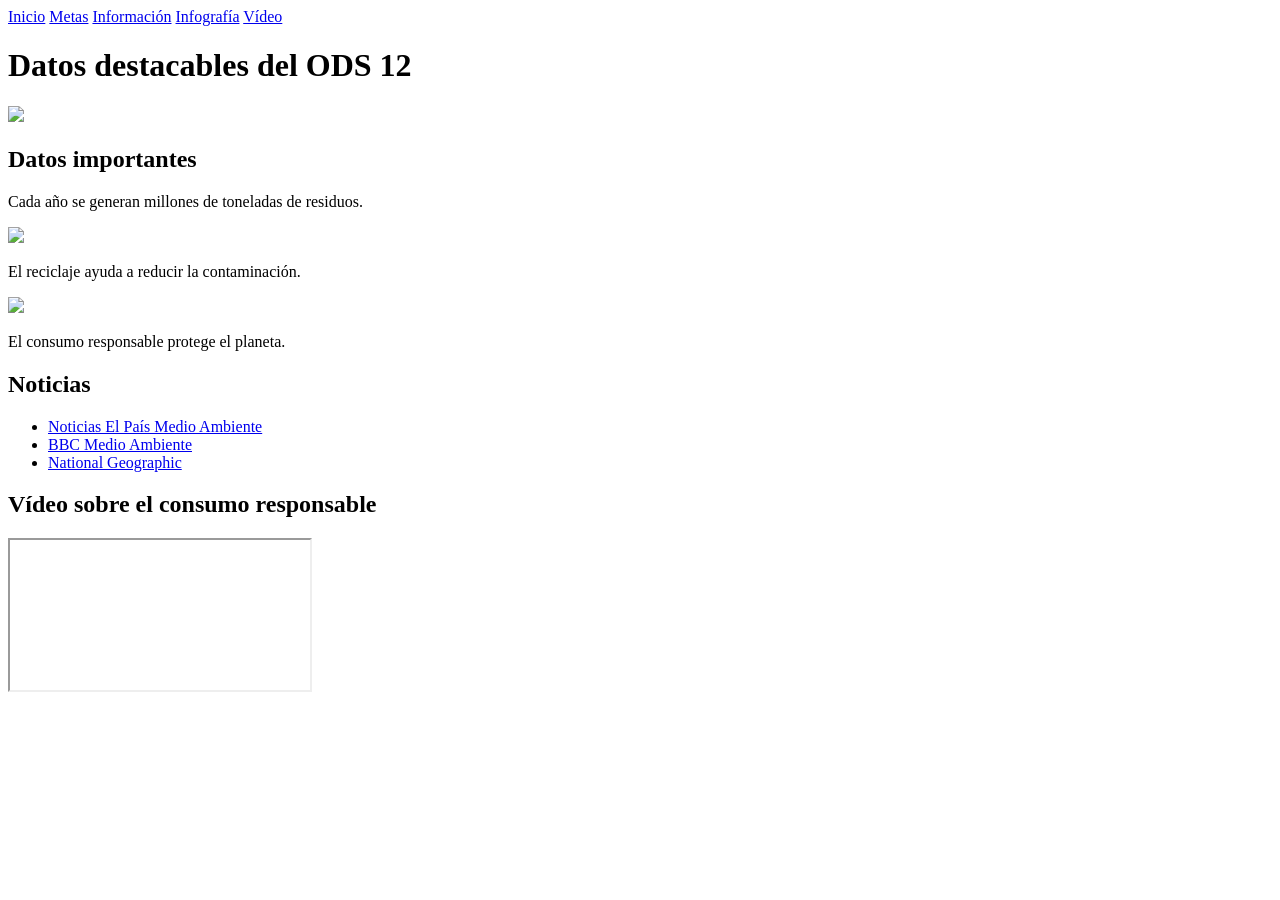
==== secundaria.html @ 6a3c44a4 "Add secundaria.html with ODS 12 data" ====
<!DOCTYPE html>
<html>
<head>
    <title>Datos ODS 12</title>
    <link rel="stylesheet" href="style.css">
</head>
<body>

<!-- MENÚ -->
<div class="menu">
    <a href="index.html">Inicio</a>
    <a href="index.html">Metas</a>
    <a href="index.html">Información</a>
    <a href="index.html">Infografía</a>
    <a href="index.html">Vídeo</a>
</div>

<!-- CONTENEDOR 1 IMAGEN -->
<div class="contenedor">

    <h1>Datos destacables del ODS 12</h1>

    <img src="https://upload.wikimedia.org/wikipedia/commons/thumb/c/c7/Earth_from_space.jpg/640px-Earth_from_space.jpg">

</div>

<!-- CONTENEDOR 2 TEXTO -->
<div class="contenedor">

    <h2>Datos importantes</h2>

    <p>
    Cada año se generan millones de toneladas de residuos.
    </p>

    <img src="https://upload.wikimedia.org/wikipedia/commons/thumb/d/d5/Landfill.jpg/640px-Landfill.jpg">

    <p>
    El reciclaje ayuda a reducir la contaminación.
    </p>

    <img src="https://upload.wikimedia.org/wikipedia/commons/thumb/3/3d/Recycling_containers.jpg/640px-Recycling_containers.jpg">

    <p>
    El consumo responsable protege el planeta.
    </p>

</div>

<!-- CONTENEDOR 3 NOTICIAS -->
<div class="contenedor">

    <h2>Noticias</h2>

    <ul>

        <li>
            <a href="https://elpais.com/clima-y-medio-ambiente/" target="_blank">
            Noticias El País Medio Ambiente
            </a>
        </li>

        <li>
            <a href="https://www.bbc.com/mundo/topics/cyx5krnw38vt" target="_blank">
            BBC Medio Ambiente
            </a>
        </li>

        <li>
            <a href="https://www.nationalgeographic.com/environment" target="_blank">
            National Geographic
            </a>
        </li>

    </ul>

</div>

<!-- CONTENEDOR 4 VIDEO -->
<div class="contenedor">

    <h2>Vídeo sobre el consumo responsable</h2>

    <iframe src="https://www.youtube.com/embed/6uSx_jUHWrU" allowfullscreen></iframe>

</div>

</body>
</html>
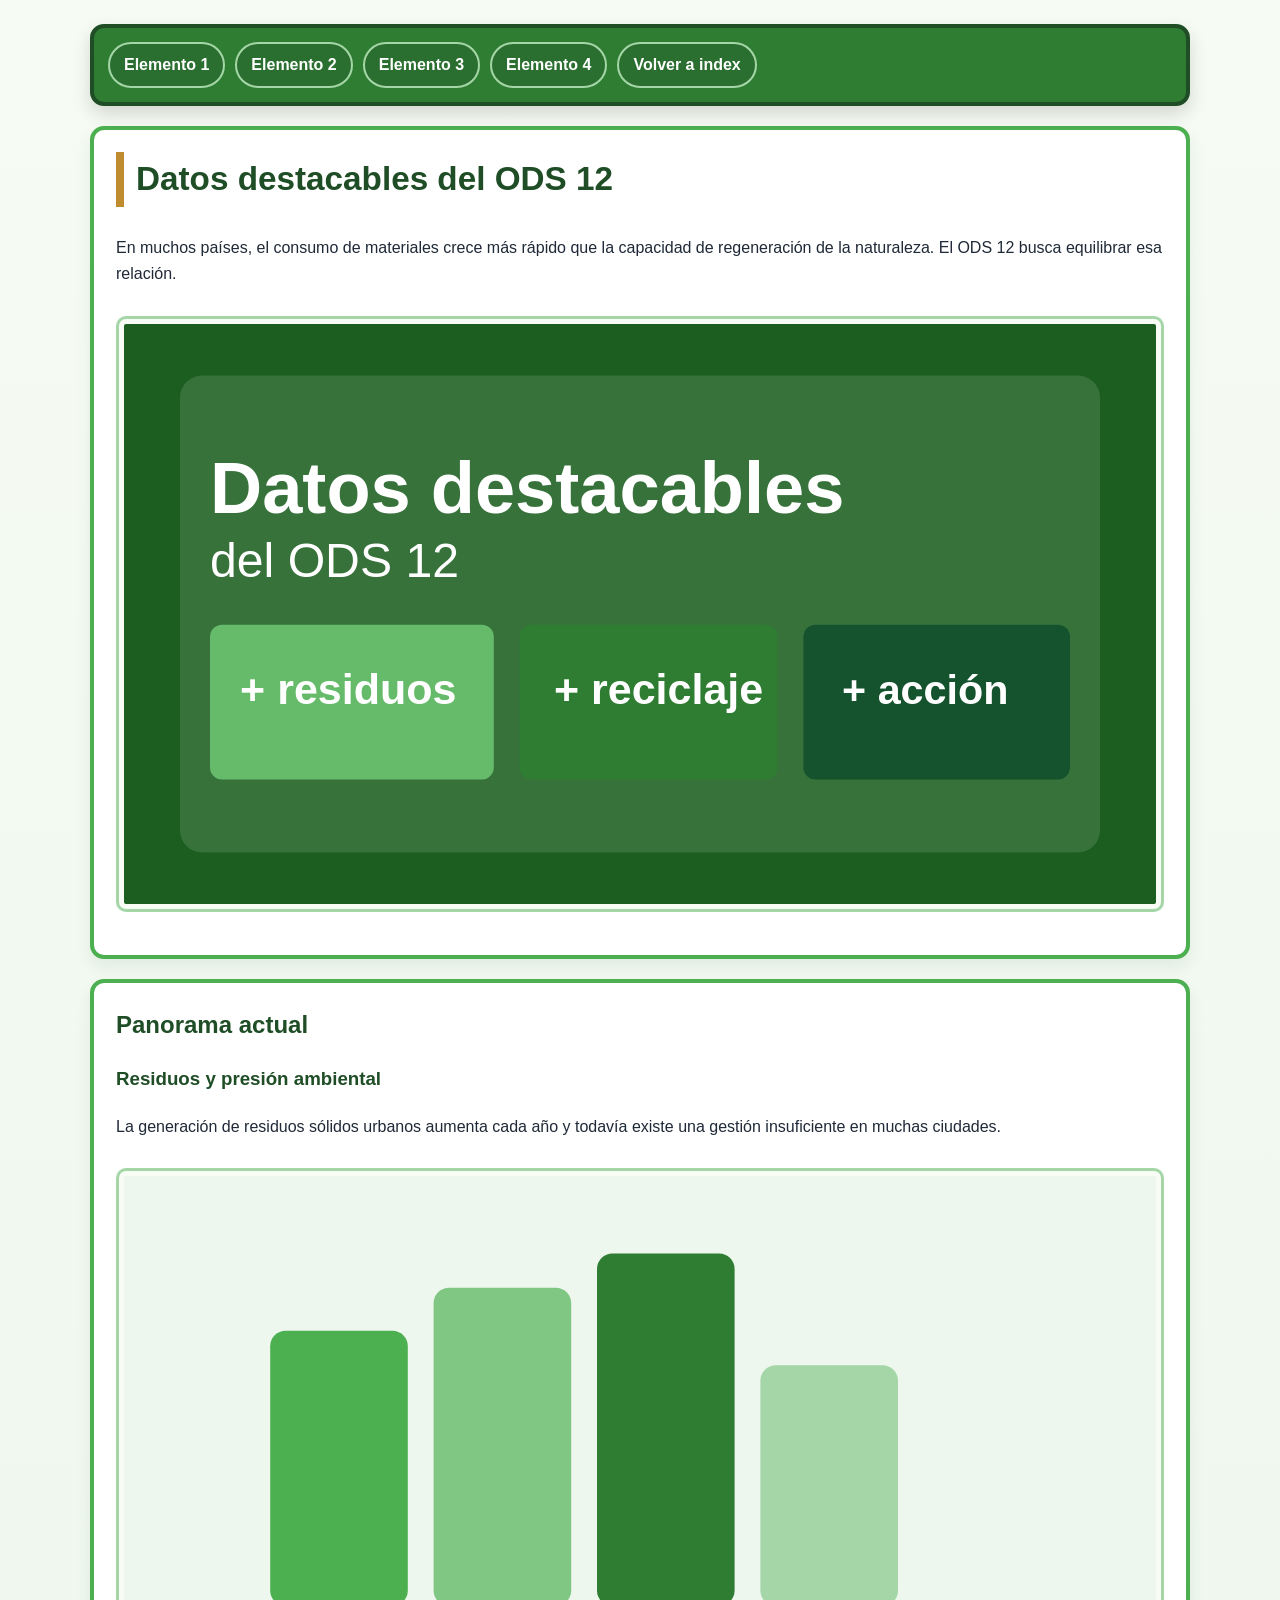
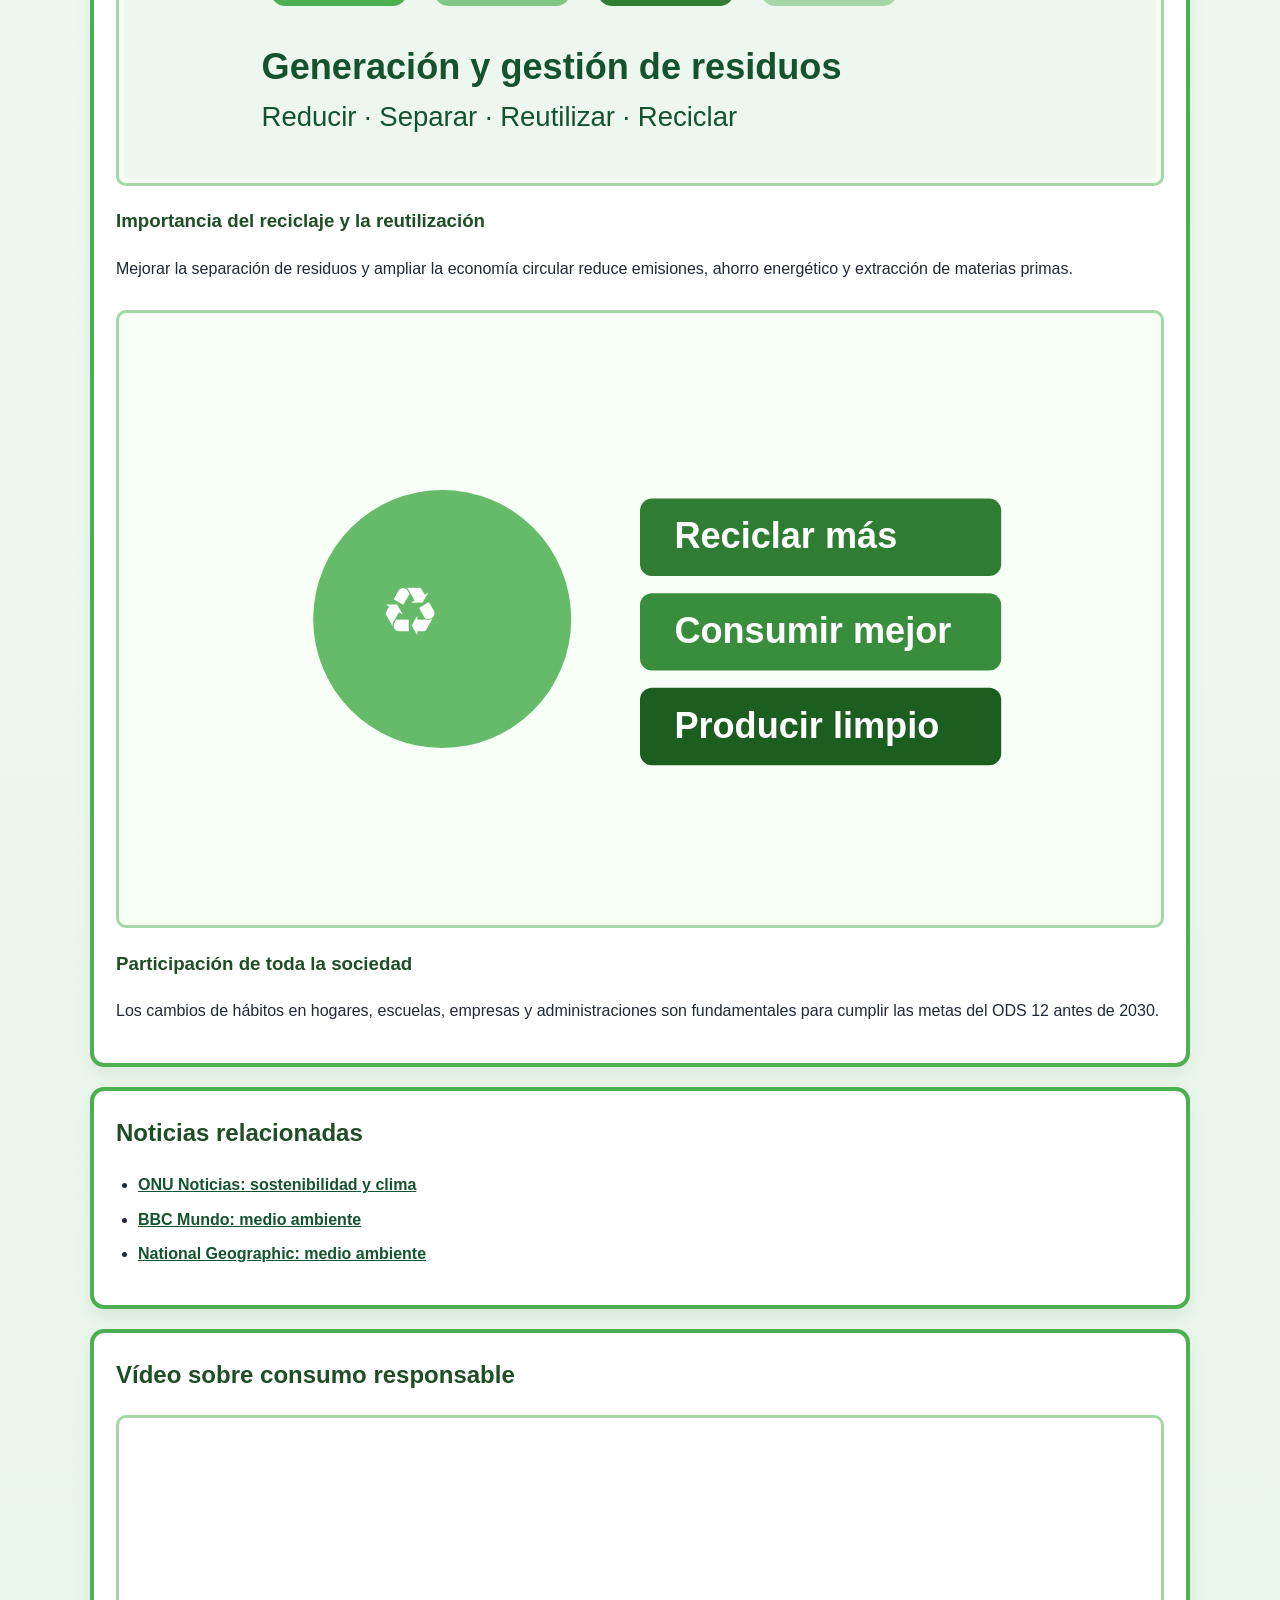
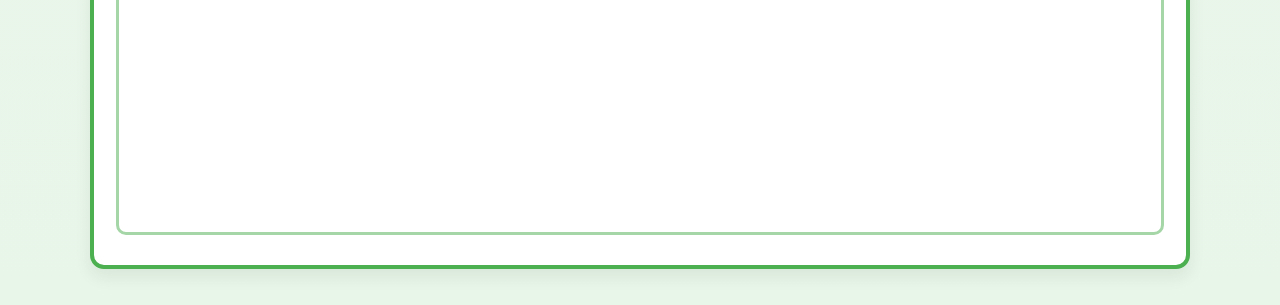
==== commit 3d469d30: "Mejorar estilo y menú; corregir enlaces de imágenes con assets locales" ====
--- a/secundaria.html
+++ b/secundaria.html
@@ -1,89 +1,69 @@
 <!DOCTYPE html>
-<html>
+<html lang="es">
 <head>
-    <title>Datos ODS 12</title>
+    <meta charset="UTF-8">
+    <meta name="viewport" content="width=device-width, initial-scale=1.0">
+    <title>ODS 12 | Datos destacables</title>
     <link rel="stylesheet" href="style.css">
 </head>
 <body>
+<div class="page-wrap">
+    <nav class="menu" id="menu-secundario" aria-label="Menú principal de la página de datos">
+        <a href="#elemento1">Elemento 1</a>
+        <a href="#elemento2">Elemento 2</a>
+        <a href="#elemento3">Elemento 3</a>
+        <a href="#elemento4">Elemento 4</a>
+        <a href="index.html">Volver a index</a>
+    </nav>
 
-<!-- MENÚ -->
-<div class="menu">
-    <a href="index.html">Inicio</a>
-    <a href="index.html">Metas</a>
-    <a href="index.html">Información</a>
-    <a href="index.html">Infografía</a>
-    <a href="index.html">Vídeo</a>
+    <section class="contenedor" id="elemento1">
+        <h1>Datos destacables del ODS 12</h1>
+        <p>
+            En muchos países, el consumo de materiales crece más rápido que la capacidad de
+            regeneración de la naturaleza. El ODS 12 busca equilibrar esa relación.
+        </p>
+        <img src="assets/datos-destacables.svg" alt="Banner con datos destacables del ODS 12">
+    </section>
+
+    <section class="contenedor" id="elemento2">
+        <h2>Panorama actual</h2>
+
+        <h3>Residuos y presión ambiental</h3>
+        <p>
+            La generación de residuos sólidos urbanos aumenta cada año y todavía existe una
+            gestión insuficiente en muchas ciudades.
+        </p>
+
+        <img src="assets/residuos-gestion.svg" alt="Gráfico de barras sobre generación y gestión de residuos">
+
+        <h3>Importancia del reciclaje y la reutilización</h3>
+        <p>
+            Mejorar la separación de residuos y ampliar la economía circular reduce emisiones,
+            ahorro energético y extracción de materias primas.
+        </p>
+
+        <img src="assets/reciclaje-accion.svg" alt="Ilustración con acciones de reciclaje, consumo y producción sostenibles">
+
+        <h3>Participación de toda la sociedad</h3>
+        <p>
+            Los cambios de hábitos en hogares, escuelas, empresas y administraciones son
+            fundamentales para cumplir las metas del ODS 12 antes de 2030.
+        </p>
+    </section>
+
+    <section class="contenedor" id="elemento3">
+        <h2>Noticias relacionadas</h2>
+        <ul>
+            <li><a href="https://news.un.org/es/tags/cambio-climatico" target="_blank" rel="noopener noreferrer">ONU Noticias: sostenibilidad y clima</a></li>
+            <li><a href="https://www.bbc.com/mundo/topics/cyx5krnw38vt" target="_blank" rel="noopener noreferrer">BBC Mundo: medio ambiente</a></li>
+            <li><a href="https://www.nationalgeographicla.com/medio-ambiente" target="_blank" rel="noopener noreferrer">National Geographic: medio ambiente</a></li>
+        </ul>
+    </section>
+
+    <section class="contenedor" id="elemento4">
+        <h2>Vídeo sobre consumo responsable</h2>
+        <iframe src="https://www.youtube.com/embed/6uSx_jUHWrU" title="Vídeo educativo sobre consumo responsable" allowfullscreen></iframe>
+    </section>
 </div>
-
-<!-- CONTENEDOR 1 IMAGEN -->
-<div class="contenedor">
-
-    <h1>Datos destacables del ODS 12</h1>
-
-    <img src="https://upload.wikimedia.org/wikipedia/commons/thumb/c/c7/Earth_from_space.jpg/640px-Earth_from_space.jpg">
-
-</div>
-
-<!-- CONTENEDOR 2 TEXTO -->
-<div class="contenedor">
-
-    <h2>Datos importantes</h2>
-
-    <p>
-    Cada año se generan millones de toneladas de residuos.
-    </p>
-
-    <img src="https://upload.wikimedia.org/wikipedia/commons/thumb/d/d5/Landfill.jpg/640px-Landfill.jpg">
-
-    <p>
-    El reciclaje ayuda a reducir la contaminación.
-    </p>
-
-    <img src="https://upload.wikimedia.org/wikipedia/commons/thumb/3/3d/Recycling_containers.jpg/640px-Recycling_containers.jpg">
-
-    <p>
-    El consumo responsable protege el planeta.
-    </p>
-
-</div>
-
-<!-- CONTENEDOR 3 NOTICIAS -->
-<div class="contenedor">
-
-    <h2>Noticias</h2>
-
-    <ul>
-
-        <li>
-            <a href="https://elpais.com/clima-y-medio-ambiente/" target="_blank">
-            Noticias El País Medio Ambiente
-            </a>
-        </li>
-
-        <li>
-            <a href="https://www.bbc.com/mundo/topics/cyx5krnw38vt" target="_blank">
-            BBC Medio Ambiente
-            </a>
-        </li>
-
-        <li>
-            <a href="https://www.nationalgeographic.com/environment" target="_blank">
-            National Geographic
-            </a>
-        </li>
-
-    </ul>
-
-</div>
-
-<!-- CONTENEDOR 4 VIDEO -->
-<div class="contenedor">
-
-    <h2>Vídeo sobre el consumo responsable</h2>
-
-    <iframe src="https://www.youtube.com/embed/6uSx_jUHWrU" allowfullscreen></iframe>
-
-</div>
-
 </body>
 </html>
--- a/style.css
+++ b/style.css
@@ -0,0 +1,114 @@
+:root {
+    --fondo: #f3f8ef;
+    --verde-900: #1f4d26;
+    --verde-700: #2e7d32;
+    --verde-500: #4caf50;
+    --verde-300: #a5d6a7;
+    --acento-ods12: #bf8b2e;
+    --texto: #1f2937;
+    --blanco: #ffffff;
+}
+
+* {
+    box-sizing: border-box;
+}
+
+html {
+    scroll-behavior: smooth;
+}
+
+body {
+    font-family: "Segoe UI", Tahoma, Geneva, Verdana, sans-serif;
+    background: linear-gradient(180deg, #f6fbf3 0%, #e8f5e9 100%);
+    margin: 0;
+    color: var(--texto);
+    line-height: 1.65;
+}
+
+.page-wrap {
+    width: min(1100px, 94%);
+    margin: 24px auto 36px;
+}
+
+.menu {
+    position: sticky;
+    top: 12px;
+    z-index: 10;
+    background-color: var(--verde-700);
+    border: 4px solid var(--verde-900);
+    border-radius: 14px;
+    padding: 14px;
+    margin: 0 0 20px;
+    display: flex;
+    flex-wrap: wrap;
+    gap: 10px;
+    box-shadow: 0 8px 18px rgba(0, 0, 0, 0.14);
+}
+
+.menu a {
+    color: var(--blanco);
+    text-decoration: none;
+    font-weight: 700;
+    background-color: #2a6f2f;
+    border: 2px solid var(--verde-300);
+    border-radius: 999px;
+    padding: 8px 14px;
+    transition: transform 0.2s ease, background-color 0.2s ease;
+}
+
+.menu a:hover {
+    background-color: var(--verde-900);
+    transform: translateY(-1px);
+}
+
+.contenedor {
+    background-color: var(--blanco);
+    border: 4px solid var(--verde-500);
+    border-radius: 14px;
+    padding: 22px;
+    margin: 0 0 20px;
+    box-shadow: 0 8px 16px rgba(31, 77, 38, 0.08);
+}
+
+h1,
+h2,
+h3 {
+    color: var(--verde-900);
+    margin-top: 0;
+}
+
+h1 {
+    font-size: clamp(1.7rem, 2.6vw, 2.3rem);
+    border-left: 8px solid var(--acento-ods12);
+    padding-left: 12px;
+}
+
+img {
+    width: 100%;
+    height: auto;
+    margin: 12px 0;
+    border: 3px solid var(--verde-300);
+    border-radius: 10px;
+    padding: 5px;
+    background-color: #f7fcf4;
+}
+
+ul {
+    padding-left: 22px;
+}
+
+li {
+    margin-bottom: 8px;
+}
+
+li a {
+    color: #14532d;
+    font-weight: 600;
+}
+
+iframe {
+    width: 100%;
+    min-height: 420px;
+    border: 3px solid var(--verde-300);
+    border-radius: 10px;
+}
